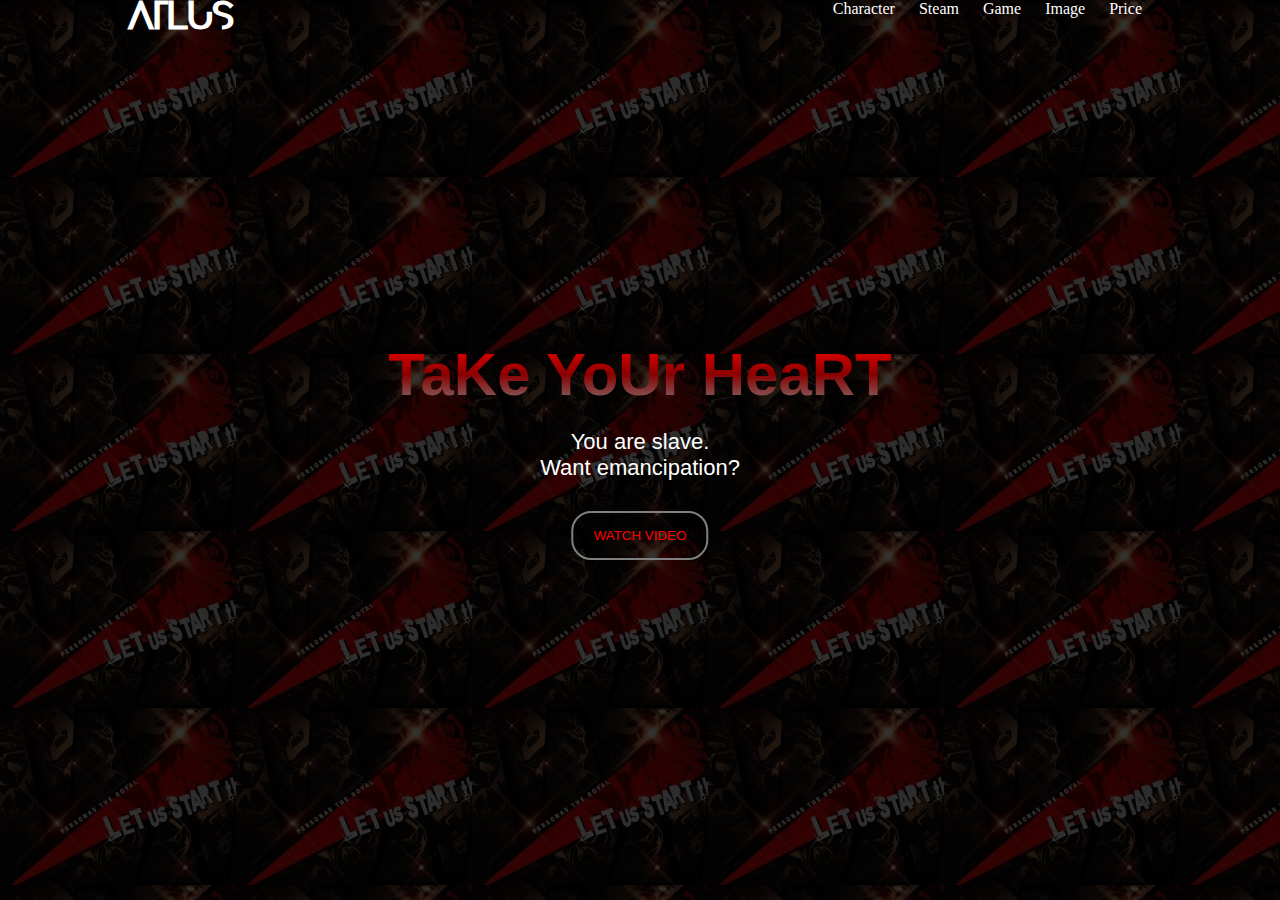
==== 웹프로그래밍 실무 수행평가(css)완성코드/test2.html @ a744fb5d "Add files via upload" ====
<!DOCTYPE html>
<html lang="en">
  <head>
    <meta charset="UTF-8" />
    <meta http-equiv="X-UA-Compatible" content="IE=edge" />
    <meta name="viewport" content="width=device-width, initial-scale=1.0" />
    <title>Document</title>
    <link rel="stylesheet" href="style.css" />
  </head>
  <body>
    <div class="container">
      <div class="header">
        <h1><a href="#">ATLUS</a></h1>
        <div class="nav">
          <ul>
            <li><a href="#">Character</a></li>
            <li><a href="#">Steam</a></li>
            <li><a href="#">Game</a></li>
            <li><a href="#">Image</a></li>
            <li><a href="#">Price</a></li>
          </ul>
        </div>
      </div>
      <div class="hero">
        <h2>TaKe YoUr HeaRT</h2>
        <p>
          You are slave.<br /> Want emancipation?
        </p>
        <button>WATCH VIDEO</button>
      </div>
    </div>
  </body>
</html>
---- 웹프로그래밍 실무 수행평가(css)완성코드/style.css ----
/* 글꼴 설정 */
 @font-face {
    font-family: abster;
    src: url(font/abster-webfont.woff) format('woff');
} 


*{
    margin: 0;
    padding: 0;
    box-sizing: border-box;
}

/* container는 배경을 의미 */
.container{
    width: 100%;
    height: 100vh;
    background: linear-gradient(rgba(0,0,0,0.8), rgba(0,0,0,0.8)), url(images/backgroundimage.jpg);
    
}

/* header 영역은 화면 상단의 Design 로고글자와 메뉴바를 포함한다.  */
.container .header{
    width: 80%;
    height: 80px;
    margin: 0 auto;
    display: flex;
    justify-content: space-between;
    /* 자식 요소에 대한 배치 방법을 ... */
}

/* 화면 왼쪽 상단 글자 로고 스타일 */
.container .header h1 a{
    text-decoration: none;
    color: white;
    font-family: abster;
}

/* 메뉴요소에 대한 스타일링(배치) */
.container .nav ul li{
    display: inline-block;
    margin: 0 10px;
}
/* 메뉴요소에 대한 스타일링(글꼴) */
.container .nav ul li a{
    text-decoration: none;
    color: white;
}
/* 메뉴요소에 대한 스타일링(마우스이벤트_글자색 변경) */
.container .nav ul li a:hover{
    text-decoration: none;
    color: skyblue; 
}

 .container .hero{ 
    position: absolute;
    left: 50%;
    top: 50%;
    transform: translate(-50%, -50%);
    color: white;
    text-align: center;
    font-family:Verdana, Geneva, Tahoma, sans-serif;
} 

.container .hero h2{
    font-size: 60px;
    margin-bottom: 20px;
    background: linear-gradient(red,darkred,gray) ;
    -webkit-background-clip: text;
    -webkit-text-fill-color: transparent;
    
}

.container .hero p{
    font-size: 22px;
    
}

.container .hero button{
    background: none;
    border : 2px solid gray;
    color: red;
    padding: 15px 20px;
    border-radius: 20px;
    margin-top: 30px;
    outline: none;
    cursor: pointer;
    transition: all .4s;
}

.container .hero button:hover{
    background-color: darkred;
}
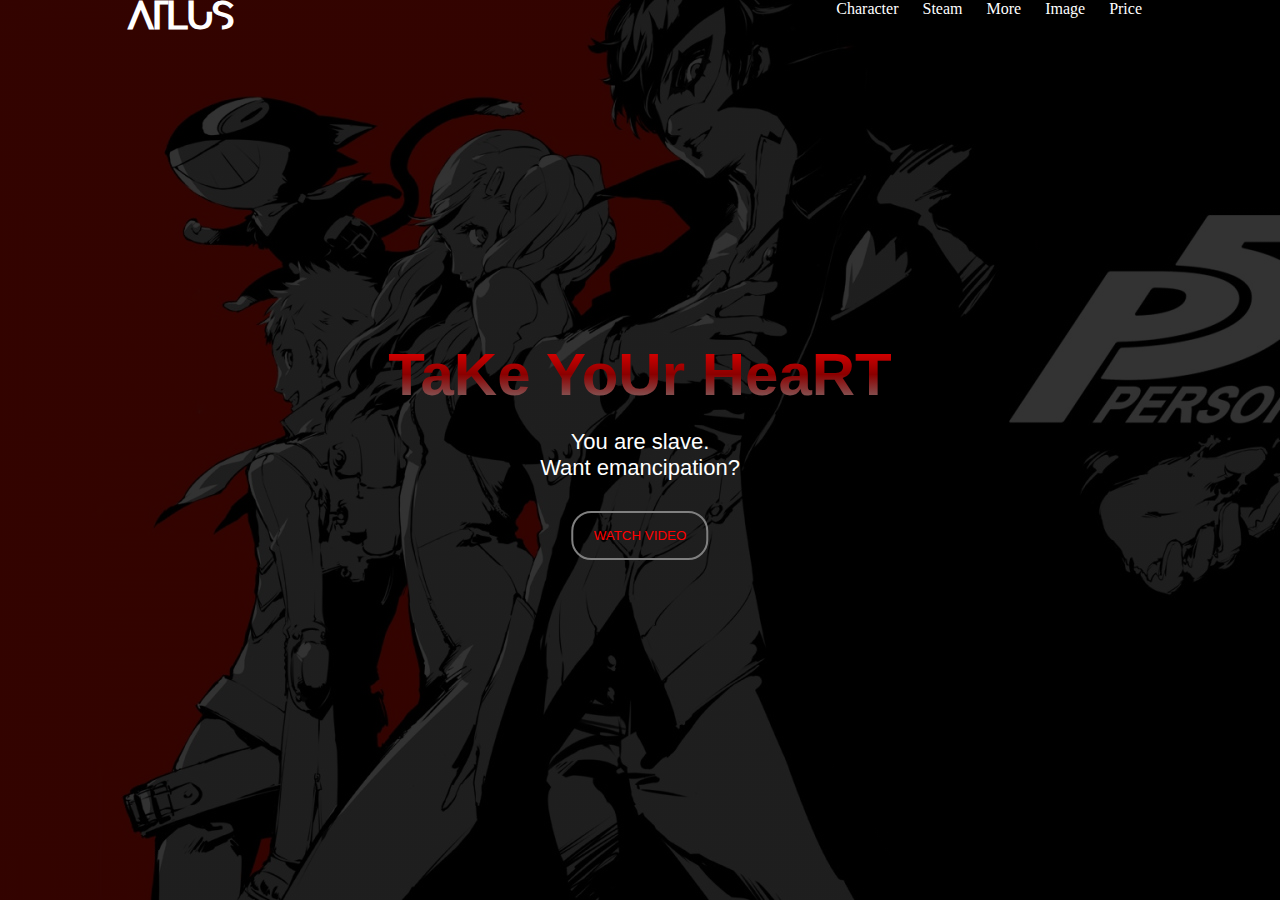
==== commit 5cd074e6: "Add files via upload" ====
--- a/웹프로그래밍 실무 수행평가(css)완성코드/test2.html
+++ b/웹프로그래밍 실무 수행평가(css)완성코드/test2.html
@@ -15,7 +15,7 @@
           <ul>
             <li><a href="#">Character</a></li>
             <li><a href="#">Steam</a></li>
-            <li><a href="#">Game</a></li>
+            <li><a href="#">More</a></li>
             <li><a href="#">Image</a></li>
             <li><a href="#">Price</a></li>
           </ul>
--- a/웹프로그래밍 실무 수행평가(css)완성코드/style.css
+++ b/웹프로그래밍 실무 수행평가(css)완성코드/style.css
@@ -15,7 +15,7 @@
 .container{
     width: 100%;
     height: 100vh;
-    background: linear-gradient(rgba(0,0,0,0.8), rgba(0,0,0,0.8)), url(images/backgroundimage.jpg);
+    background: linear-gradient(rgba(0,0,0,0.8), rgba(0,0,0,0.8)), url(images/Persona_series_Persona_5-108899.jpg);
     
 }
 
